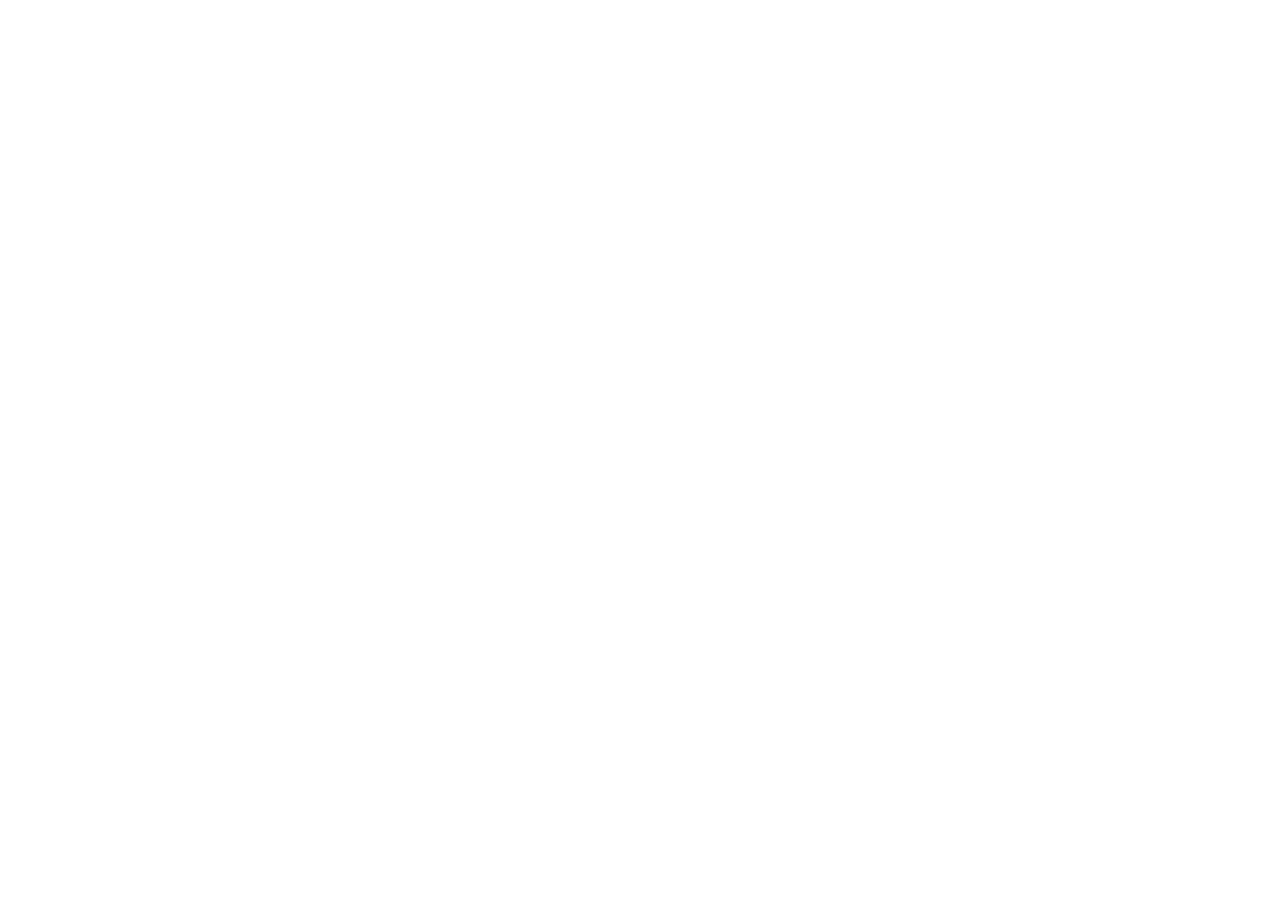
==== o_and_p.html @ 0482d4a7 "project camp" ====
<!DOCTYPE html>
<html lang="en">
<head>
    <meta charset="UTF-8">
    <meta http-equiv="X-UA-Compatible" content="IE=edge">
    <meta name="viewport" content="width=device-width, initial-scale=1.0">
    <title> Offer and Equipment </title>
    <link rel="stylesheet" href="style.css">
</head>
<body>
    
</body>
</html>
---- style.css ----
@import url('https://fonts.googleapis.com/css2?family=Noto+Sans:ital,wght@0,100;0,200;0,300;0,400;0,500;0,600;0,700;1,100;1,200;1,300;1,400;1,500;1,600;1,700&display=swap');

a {
    text-decoration: none;
    color: black;
}

* {
    padding: 0;
    margin: 0;
    box-sizing: border-box;
    font-family: 'Noto Sans', sans-serif;
}

/* Navbar  */

 nav {
    position: fixed;
    top: 0;
    left: 0;
    z-index: 100;
 }
.navbar {
    display: flex;
    justify-content: space-between;
    align-items: center;
    background-color: #1f1e1d;
    color: white;
    width: 100vw;
}

.navsearch  {
    width: 75%;
    display: flex;
    justify-content: space-between;
    align-items: center;
}

.search {
    display: flex;
}

.location small, span {
    font-weight: 400;
    text-align: center;
}

.location span {
    font-size: x-large;
    font-weight: bold;
}

#lang {
    padding: 10px;
    border-radius: 10px;
}
.search select {
    border-top-left-radius: 10px;
    border-bottom-left-radius: 10px;
    padding: 10px;
}

input[type=search] {
    padding: 10px;
    width: 400px;
    transition: all 0.5s ease-out;
}

input[type=search]:focus {
    width: 500px;
}

.fa-magnifying-glass {
    padding: 11px;
    border: 1px solid gray;
    border-top-right-radius: 10px;
    border-bottom-right-radius: 10px;
    background-color: #ebb931;
}

.navsearch a > i {
    font-size: x-large;
    color: whitesmoke;
}

.navbar .logo img {
    width: 70px;
}

.navlink {
    background-color: #ebb931;
    color: whitesmoke;
}

.navlink ul {
    margin-left: 10%;
}

.navlink ul li  a {
    color: whitesmoke;
}
.navlink ul li {
    display: inline-block;
    margin-right: 1.5em;
    padding: 5px;
    transition: all 0.5s ease-out;
}

.camp-equip {
    position: relative;
}

.navlink li:nth-child(2) {
    cursor: pointer;
}

.equip-list {
    position: absolute;
    top: 1.5em;
    width: fit-content;
    background-color: #ebb931;
    padding: 5px;
    display: none;
}

.navlink li:nth-child(2):hover .equip-list {
    display: block;
}


.navlink ul li:hover {
    background-color: #4a4841;
}


.activelink {
    background-color: #4a4841;
}

/* basket  */

.basket {
    position: relative;
    display: flex;
    align-items: center;
    justify-content: space-around;
    background-color: #cc221d;
    margin-right: 30px;
    padding: 5px;
    border-radius: 5px;
    color: white;
}

.basket a {
    margin-right: 10px;
}

.basket::before {
    content: '3';
    position: absolute;
    top: -40%;
    left: -15%;
    background-color: #ebb931;
    width: fit-content;
    padding: 5px 10px;
    border-radius: 50%;
}

/* toggle  */
.toggle {
    position: relative;
    border-radius: 5px;
    padding: 15px;
    right: 0;
    display: flex;
    align-items: center;
    justify-content: center;
    overflow: hidden;
    display: none;
}

.toggle span {
    position: absolute;
    left: 5px;
    width: 30px;
    height: 3px;
    background-color: gray;
    transition: 0.5s;
}

.toggle span:nth-child(1) {
    transform: translateY(-10px);
    width: 15px;
}
.toggle span:nth-child(2) {
    transform: translateY(10px);
    width: 15px;
}
.toggle.active span:nth-child(3) {
    transform: translatex(50px);
    width: 15px;
}

.toggle.active span:nth-child(1) {
    width: 30px;
    transform: translateX(0px) rotate(45deg);
    transition-delay: 0.125;
}
.toggle.active span:nth-child(2) {
    width: 30px;
    transform: translateX(0px) rotate(315deg);
    transition-delay: 0.125;
}

/* home */

.home {
    display: grid;
    margin: 20vh 30px 30px 30px;
    grid-template-columns: 2fr 1fr 1fr 1fr;
    grid-gap: 1em;  
    grid-auto-rows: minmax(100px, auto);
    color: white;
}

.home-img {
    display: flex;
    flex-direction: column;
    justify-content: center;
    align-items: center;
}

.home .home-img2 {
    box-shadow: 1px 2px 5px #4a4841;
    display: flex;
    align-items: center;
    justify-content: center;
    color: #1f1e1d;
    text-align: center;
    background-color: white;
}

.home-text {
    line-height: 2.5em;
}

.home-text small {
    color: #3d51d4;
    text-transform: uppercase;
}

.home-img2 p {
    font-size: 20px;
    color: #cc221d;
    font-weight: 700;
}

.home div:nth-child(1) {
    grid-column: 1/3;
    grid-row: 1/5;
}

.home div:nth-child(2) {
    grid-column: 3/5;
    grid-row: 1/3;
}

.home div:nth-child(3) {
    grid-column: 3/5;
    grid-row: 3/5;
}

.home div:nth-child(3) img {
    height: 200px;
}



.home-img {
    background: url('/images/istockphoto-904960682-612x612.jpg');
    background-position: center;
    background-repeat: no-repeat;
    background-size: cover;
}

.home-img h2 {
    font-size: 30px;
    margin: 10px 0px;
}

.home-img button {
    padding: 10px;
    border-radius: 10px;
    border: none;
    background-color: #ebb931;
}

/* Tabs  */
.tab-container {
    margin: 30px;
}
.tabs {
    display: flex;
    flex-wrap: wrap;
}

.tab-labels {
    padding: 10px;
    margin-right: 50px;
    cursor: pointer;
    transition: all ease-in 0.5s;
}

.tab-content {
    order: 1;
    width: 100%;
    margin-top: 50px;
    display: none;
}

.tab_radio {
    display: none;
}

.tab_radio:checked + .tab-labels {
    border-bottom: 1px solid #ebb931;
}

.tab_radio:checked + .tab-labels + .tab-content {
    display: initial;
}

.bestseller, .news {
    display: flex;
    justify-content: space-around;
}

.bestseller img, .news img {
    width: 200px;
    height: 200px;
}

.bestseller .bestseller_products , .news .new_products{
    width: 18%;
    padding: 10px;
    box-shadow: 2px 3px 5px #4a4841;
    transition: all ease-in-out 0.5s;
}

.bestseller_products:hover, .new_products:hover {
    transform: scale(1.1);
}

.dis_price {
    display: flex;
    align-items: center;
    justify-content: space-between;
}

.dis_price strike, .dis_price p {
    color: #cc221d;
}


.rating {
    display: flex;
    justify-content: space-between;
    border-bottom: 1px solid gray;
    padding: 5px;
}

 .rating i {
    color: gold;
}

/* cards  */

    .card-container {
        margin: 30px;
    }
    
    .cards {
        display: flex;
        justify-content: space-evenly;
    }

    .card {
        display: flex;  
        align-items: center;
        justify-content: space-between;
        width: 30%;
        box-shadow: 2px 1px 5px #4a4841;
        text-align: center;
        padding: 10px;
        transition: all 0.5s ease-in-out;
    }

    .card:hover {
        transform: scale(1.05);
        box-shadow: 2px 1px 5px #ebb931;
    }

    .card-img img {
        width: 200px;
        height: 250px;
    }

    .card-body {
        position: relative;
        margin-top: -20%;
    }

    .card-body p {
        text-transform: uppercase;
    }

    .card-body p::after {
        position: absolute;
        content: '20% off';
        left: 50%;
        top: 150%;
        width: 50px;
        height: 50px;
        border-radius: 50px;
        background-color: #cc221d;
        color: whitesmoke;
        padding: 10px;
    }

    .card:nth-child(2) p:after {
        content: '50% off';
    }

    .card:nth-child(3) p:after {
        content: '10% off';
    }

    .card-lg {
        margin: 50px;
        display: flex;
        justify-content: space-between;
        align-items: center;
        padding: 10px;
        background-color: #cc221d;
        border-radius: 10px;
    }

    .card-lg img {
        width: 300px;
    }

    .card-lg h2 {
        font-size: 50px;
        color: white;
        padding: 20px;
    }

    .card-lg span {
        font-style: italic;
        font-size: 30px;
        color: #ebb931;
    }

    .card-lg-body p {
        font-size: 20px;
        color: white;
        padding: 20px;
    }

    .card-lg-text {
        display: flex;
        flex-direction: column;
        align-items: flex-start;
        line-height: 5em;
    }

    .card-lg-text p {
        font-size: 50px;
        color: white;
    }

    .card-lg-text small {
        color: white;
        opacity: 0.5;
    }

    .card-lg-text button {
        padding: 10px;
        border-radius: 10px;
        border: none;
        background-color: #ebb931;
    }

    /* Tents  */
    .tent-container {
       margin: 30px;
    }

    .tent-container h2 {
        font-weight: 400;
        margin: 20px;
        padding: 10px;
        border-bottom: 1px solid #ebb931;
    }

    .tents {
        display: flex;
        justify-content: space-around;
    }

    .tent-container img {
        width: 150px;
        height: 200px;
    }

    .tent-card {
        width: 18%;
        padding: 20px;
        box-shadow: 1px 1px 5px #ebb931;
        transition: all 0.5s ease-in-out;
    }

    .tent-card:hover {
        transform: scale(1.05);
    }

    .tent-card .tent-img {
        border-bottom: 1px solid gray;
    }

    .tent-body p {
        text-transform: uppercase;
        margin: 5px;
        text-align: center;
    }

    .tent-body button {
        width: 100%;
        padding: 5px;
        border-radius: 5px;
        border: none;
        background-color: #4a4841;
        color: whitesmoke;
        margin: 10px 0px;
    }

/* home ends  */

/* Reviews  starts  */

    .review-body {
        background-color: #d8e3db;
    }
    .review-container {
        margin: 20vh 30px;
    }
    .reviews {
        display: flex;
        justify-content: space-around;
    }


    .filter {
        width: 20%;
        margin: 0px 30px;
    }

    .filter ul {
        list-style: none;
        margin-left: 20px;
        margin-top: 20px;
    }

    .filter ul li {
        cursor: pointer;
        color: whitesmoke;
        padding: 5px;
        font-size: 12px;
        margin-top: 5px;
        background-color: #4a4841;
        transition: all 0.5s ease-in-out;
    }

    .filter ul li:hover {
        background-color: #ebb931;
        color: #1f1e1d;
    }

    .filter input[type=search] {
        margin: 20px 0px;
        border: none;
        border-radius: 10px;
        width: 80%;
    }

    #fa-search {
        background-color:#ebb931;
        padding: 10px;
        border-radius: 10px;
    }

    .contactus {
        max-width: 200px;
        margin: 20px 0px;
    }

    .contactus input {
        padding: 10px;
        margin: 10px 3px;
        border: none;
        border-radius: 5px;
    }

    .contactus button {
        padding: 10px;
        border: none;
        background-color: #ebb931;
        transition: all 0.5s ease-in;
    }

    .contactus button:hover {
        transform: scale(1.05);
    }

    .review {
        width: 80%;
    }

    .review-card .review-text {
        width: 60%;
    }

    .review-card {
        display: flex;
        justify-content: space-between;
        padding: 20px;
        border: 1px solid black;
        border-radius: 10px;
        margin: 10px 0px;
    }
    .review-card img {
        width: 100px;
        height: 100px;
        border-radius: 100px;
    }

    .fa-star, .fa-star-half-stroke {
        color: goldenrod;
    }

    .review button {
        padding: 10px;
        border: none;
        border-radius: 10px;
        background-color: #4a4841;
        color: whitesmoke;
    }

    .give_review {
        display: flex;
        justify-content: space-between;
    }

    .give_review input[type=checkbox] {
        display: none;
    }
    .give_review label {
        background-color: #cc221d;
        padding: 10px;
        color: whitesmoke;
    }

    /* modal  */


    .modal-container {
        width: 100%;
        height: 100%;
        display: flex;
        opacity: 0;
        visibility: hidden;
        transition: opacity 0.7s;
        position: fixed;
        top: 0;
        left: 0;
        z-index: 300;
        background: rgba(0,0,0,0.8);
    }
    
    .modalup{
        position: relative;
        width: 30%;
        height: 300px;
        margin: auto;
        border-radius: 10px;
        background: #d8e3db;
        line-height: 3em;
        padding: 30px;
    }
    
    .modalup button {
        margin: 10px 0px;
        padding: 10px;
        transition: 0.5s all ease-out;
    }
    .modalup a {
        color: #000;
    }

    .modalup button:hover {
        transform: scale(1.05);
        border: none;
        background-color: #ebb931;
    }
    
    
    .close {
        position: absolute;
        top: 150px;
        left: 760px;
        background-color: #cc221d; 
        font-size: 12px;
    }
    
    #review:checked ~ .modal-container {
        opacity: 1;
        visibility: visible;
    }

    .review-star {
        display: flex;
        justify-content: space-between;
    }

    .modalup h4 {
        font-weight: 400;
        font-size: 20px;
    }

    .modalup input[type=text], select {
        padding: 10px;
        border: none;
        border-radius: 5px;
    }

    /* reviews end  */
    /* basket starts  */

    .basket-container {
        margin: 20vh 30px 30px 30px;
    }

    .basketpage table {
        width: 100%;
    }

    .basketpage td, th {
        text-align: center;
        padding: 10px;
    }

    .basketpage th {
        color: whitesmoke;
        font-weight: 400;
        background-color: #cc221d;
    }

    .basketpage img {
        width: 100px;
    }

    .basketpage i {
        border: 1px solid gray;
        padding: 10px;
    }

    .basketpage span {
        margin: 0 10px;
    }

    .basketpage a {
        background: #cc221d;
        color: whitesmoke;
        padding: 10px;
    }


    .basketpage button {
        padding: 10px;
        width: 100%;
        border: none;
        background-color: #cc221d;
        color: white;

    }

    .items {
        display: flex;
    }

    .item-text {
        margin-left: 30px;
    }

    /* basket ends  */

    /* equipments  */

    .tents-container {
        margin: 20vh 30px 30px 30px;
    }

    .tent-slide {
        display: flex;
        align-items: center;
        justify-content: space-around;
        background-color: #586fcc;
        padding: 10px;
    }

    .tent-body-container , .cookware-body-container {
        display: flex;
        box-shadow: 1px 2px 5px #4a4841;
        padding: 20px;
    }

    .equip-tent-list {
        width: 20%;
    }

    .tent-items {
        width: 80%;
    }

    .tent-list ul {
        list-style: none;
        font-size: 12px;
        margin-left: 20px;
    }

    .tent-list ul li {
        margin: 15px;
        cursor: pointer;
    }

    .tent-choice {
        display: flex;
        align-items: center;
    }

    .tents-color {
        display: flex;
        justify-content: space-between;
        margin: 20px;
    }

    .tent-color {
        width: 30px;
        height: 30px;
        border-radius: 30px;
        background-color: #cc221d;
    }

    .tent-items button {
        padding: 10px;
        background-color: #1f1e1d;
        color: white;
        margin: 10px 0px;
        border: none;
        border-radius: 5px;
    }

    .tents-color div:nth-child(1) {background-color: #3d51d4 }
    .tents-color div:nth-child(2) {background-color: #ebb931 }
    .tents-color div:nth-child(3) {background-color: #cc221d }
    .tents-color div:nth-child(4) {background-color: #4a4841 }
    .tents-color div:nth-child(5) {background-color: green }
    .tents-color div:nth-child(6) {background-color: indianred }

    .tent-item {
        display: flex;
        flex-wrap: wrap;
        text-align: center;
    }

    .tent-item-card {
        box-shadow: 1px 2px 5px #4a4841;
        padding: 10px;
        width: 30%;
        line-height: 2em;
        margin: 10px;
        transition: all 0.5s ease-out;
    }

    .tent-item-card:hover {
        transform: scale(1.05);
    }

    .tent-item-card button {
        padding: 5px;
        background-color: #4a4841;
        color: whitesmoke;
        border: none;
    }


    .tent-item img {
        width: 150px;
        height: 150px;
    }

    /* Cookware  */

                            
    .cookware-container, .bags-container, .equipment-container {
        margin: 20vh 30px 30px 30px;
    }

    .cookware-container .tent-slide {
        background-color: #cc221d;
        color: whitesmoke;
    }

    .bags-container .tent-slide {
        background-color: #ebb931;
        color: black;
    }

    .bags-container .tent-slide img {
        height: 200px;
    }

    .equipment-container .tent-slide {
        background-color: aqua;
    }

    .equipment-container .tent-slide img {
        width: 200px;
    }
  

 /* footer     */

 footer {
    margin-top: 2em;
    background-color: #ebb931;
 }
 footer .footer-items {
    display: flex;
    justify-content: space-around;
    padding: 20px;
 }

 .footer-items ul {
    list-style: none;
    margin-left: 0.5em;
 }

 .footer-items ul li {
    text-decoration: underline;
    line-height: 1.5em;
 }

 .subscribe {
    margin: 20px 5px;
 }
 .subscribe input[type=text], .subscribe button {
    padding: 10px;
    border-radius: 10px;
 }

 .subscribe button {
    background-color: #4a4841   ;
    color: white;
 }

    .social-links i {
    font-size: 20px;
    margin-left: 10px;
 }

 .copyright  {
    text-align: center;
    background-color: #4a4841;
    color: white;
    padding: 5px;
 }

@media (max-width: 912px) {
   .navbar .location {
    display: none;
   }

   .search select {
    width: 30px;
   }

   .navsearch input[type=search] {
    width: 200px;
   }

   .bestseller, .news {
    flex-wrap: wrap;
    justify-content: flex-start;
   }

   .bestseller .bestseller_products , .news .new_products{
    width: 30%;
    margin-right: 20px;
    margin-top: 20px;
}
.bestseller img, .news img {
    width: 200px;
    height: 200px;
}
.home-img2 img {
    width: 150px;
}

.home{
    margin: 20px;
}
}

@media (max-width: 576px) {
    nav .location {
     display: none;
    }
 
    .search select {
     width: 30px;
    }
 
    .navsearch input[type=search] {
     width: 100px;
    padding: 5px;
    }
 
    #lang {
     display: none;
    }

    .navsearch a > i {
        font-size: 16px;
        margin-right: 0;
        margin-left: 10px;
    }
    

   .navlink {
        margin-left: -300px;
        background: transparent;
        transition: all 1s ease-out;
        padding: 5px;
   }

    .navlink ul li {
        display: block;
        max-width: fit-content;
    }
     
    .toggle {
        display: block;
        margin-right: 10px;
    }

    .navlink.active {
        background: rgba(235, 185, 49, 1);
        margin-left: 0;
    }

    .equip-list {
        position: absolute;
        top: -150%;
        left: 110%;
        width: fit-content;
        background-color: #4a4841;
        padding: 5px;
        display: none;
    }

    .equip-list::after {
        content: '';
        position: absolute;
        top: 18%;
        left: -7%;
        width: 15px;
        height: 15px;
        background-color: #4a4841;
        transform: rotate(-45deg);
    }

    .equip-list ul li:hover {
        background-color: #ebb931;
    }

    .basket {
        margin-left: 0.5em;
    }
    .basket p {
        display: none;
    }

    /* Navbar ends  */

    /* home starts */

    .home {
        grid-template-columns: 2fr 1fr;
        margin-top: 100px;
    }

    .home.active {
        margin-top: 0;
    }

    .home div:nth-child(1) {
        grid-column: 1/3;
        grid-row: 1/3;
    }
    
    .home div:nth-child(2) {
        grid-column: 1/2;
        grid-row: 3/4;
    }
    
    .home div:nth-child(3) {
        grid-column: 2/3;
        grid-row: 3/4;
    }

    .home-img2 {
        flex-wrap: wrap;
        padding: 5px;
    }

    .home-img2 img {
        width: 100px;
    }

    .home-img h2 {
        font-size: 20px;
    }
    /* tabs  */

    .tab-labels {
        margin-right: 10px;
    }

    .bestseller, .news {
        flex-wrap: wrap;
    }

    .bestseller .bestseller_products , .news .new_products{
        width: 100%;
        margin-top: 20px;
    }

    /* card  */
    .cards {
        display: flex;
        flex-direction: column;
    }

    .card {
        width: 100%;
        flex-direction: column;
        margin-top: 20px;
    }

    .card-body p {
        margin-top: 100px;
    }

    .card-body p::after {
        position: absolute;
        content: '20% off';
        left: 80%;
        top: 0%;
        width: 50px;
        height: 50px;
    }

    .tents {
        flex-wrap: wrap;
    }

    .tent-card {
        width: 48%;
        margin-top: 20px;
    }

    .tent-img img {
        width: 100px;
        height: 100px;
    }

    .card-lg {
        flex-direction: column;
    }

    .card-lg-text {
        line-height: 3em;
    }
    /* home ends  */

    /* review  */

    .reviews {
        display: flex;
        flex-wrap: wrap;
    }

    .filter {
        width: 100%;
    }

    .review {
        width: 100%;
    }

    .review-img img {
        width: 50px;
        height: 50px;
    }

    .modalup {
        width: 80%;
        height: 300px;
    }

    .close  {
        left: 330px;
        top: 300px;
        padding: 2px 20px;
        font-size: 12px;
    }

    .review-container {
        margin-top: 100px;
    }

    .review-text  {
        font-size: 10px;
        margin: 0px 5px;
    }
    .fa-star, .fa-star-half-stroke {
        font-size: 10px;
    }
    /* basket  */

    .basket-container {
        margin: 100px 10px 10px 10px;
    }

    .basketpage table {
        width: 100%;
    }

    .basketpage img {
        width: 50px;
    }

    .basketpage i {
        padding: 2px;
        font-size: 10px;
    }

    .basketpage span {
        margin: 0px ;
    }

    .basketpage a {
        padding: 5px;
    }

    .basketpage button {
        font-size: 12px;
        padding: 5px;
    }

    .basketpage th, td {
        font-size: 12px;
    }

    .item-text {
        display: none;
    }

    /* Basket Ends  */

    /* Equipment starts  */
    .cookware-container, .bags-container, .equipment-container, .tents-container {
        margin: 10vh 30px 30px 30px;
    }

    .cookware-container img, .bags-container img, .equipment-container img {
        width: 100px;
    }

    .tent-container img {
        width: 50px;
    }

    .equip-tent-list {
        width: 30%;
    }

    .equip-tent-list h3 {
        font-size: 16px;
    }

    .tent-choice {
        margin-left: 20px;
    }


    .tent-filter p  {
        font-size: 12px;
    }

    .tent-filter input[type=range] {
        width: 50px;
    }

    .choose-color {
        font-size: 12px;
    }

    .tents-color {
        flex-wrap: wrap;
    }

    .tent-slide img {
        width: 150px;
    }

    .tent-slide h1 {
        font-size: 20px;
    }

    .tent-slide p {
        font-size: 10px;
    }

    .tent-choice select {
        font-size: 10px;
    }
    .tent-list ul li {
        margin-left: 0px;
        font-size: 10px;
        line-height: 1em;
    }

    .tent-item {
        justify-content: space-around;
    }

    .tent-item-card {
        width: 80px;
        padding: 2px;
    }

    .tent-item-card p {
        font-size: 8px;
        line-height: 1em;
    }

    .tent-item-card button {
        font-size: 8px;
        padding: 2px;
    }

    .tent-item-card img {
        width: 50px;
        height: 50px;
    }

    /* footer  */

    .footer-items {
        flex-wrap: wrap;
    }

    .footer-items div {
        margin-top: 20px;
    }
 }
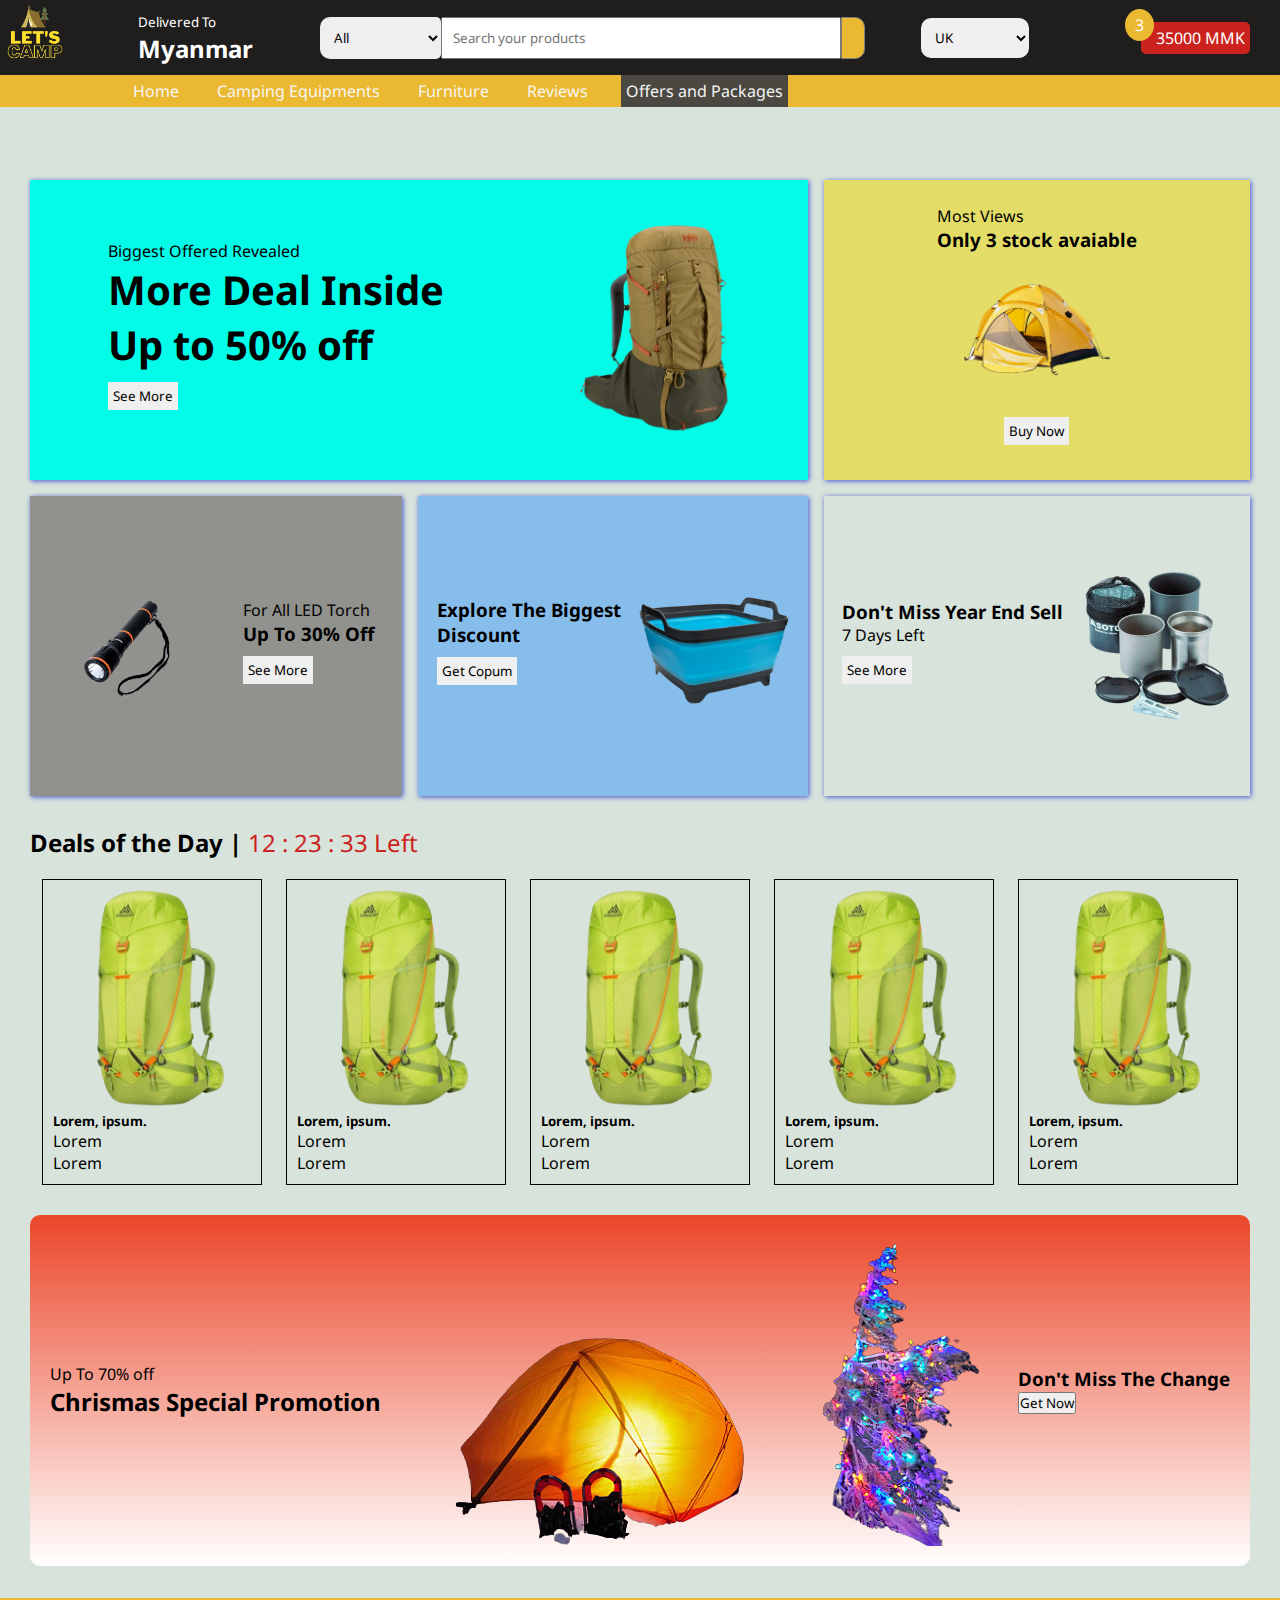
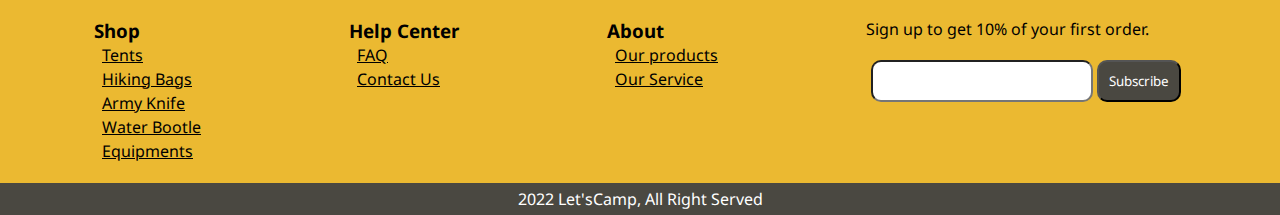
==== commit 78a28504: "offers done" ====
--- a/o_and_p.html
+++ b/o_and_p.html
@@ -4,10 +4,240 @@
     <meta charset="UTF-8">
     <meta http-equiv="X-UA-Compatible" content="IE=edge">
     <meta name="viewport" content="width=device-width, initial-scale=1.0">
-    <title> Offer and Equipment </title>
+    <title> Home </title>
     <link rel="stylesheet" href="style.css">
+<link rel="stylesheet" href="https://cdnjs.cloudflare.com/ajax/libs/font-awesome/6.2.1/css/all.min.css" integrity="sha512-MV7K8+y+gLIBoVD59lQIYicR65iaqukzvf/nwasF0nqhPay5w/9lJmVM2hMDcnK1OnMGCdVK+iQrJ7lzPJQd1w==" crossorigin="anonymous" referrerpolicy="no-referrer" />
 </head>
-<body>
-    
+<body class="review-body">
+   <header>
+    <nav>
+        <div class="navbar">
+          <div class="logo">
+              <img src="/images/logo.png" alt="">
+          </div>
+          <div class="location">
+              <small>Delivered To </small> <br> 
+              <span> <i class="fa-solid fa-location-dot"></i> Myanmar </span>
+          </div>
+          <div class="navsearch">
+                  <div class="search">
+                      <select name="" id="">
+                        <option value=""> All </option>
+                          <option value="1"> Tents </option>
+                          <option value="2"> Hiking Bags   </option>
+                          <option value="3">  Water Bottle   </option>
+                          <option value="4"> Army Knife </option>
+                          <option value="5"> Sleeping Bed </option>
+                      </select>
+                      <input type="search" name="" id="" placeholder="Search your products">
+                      <i class="fa-solid fa-magnifying-glass"></i>
+                  </div>
+                  <select name="" id="lang">
+                      <option value="1"> American </option>
+                      <option value="2"> မြန်မာ </option>
+                      <option value="3"> 
+                        ประเทศไทย </option>
+                      <option value="4"> India </option>
+                      <option value="5" selected> UK </option>
+                      <option value="6"> Austalia  </option>
+                  </select>
+                  <a href="login.html"> <i class="fa-solid fa-user"></i> </a>
+                  <div class="basket">
+                    <a href="basket.html" id="basket"> 
+                        <i class="fa-solid fa-cart-shopping"></i>
+                    </a>
+                    <p> 35000 MMK </p>   
+                  </div>
+                  <div class="toggle">
+                    <span></span>
+                    <span></span>
+                    <span></span>
+                </div>
+          </div>
+        </div>
+        <div class="navlink">
+              <ul>
+                  <li> <a href="index.html">Home</a> </li>
+                  <li> 
+                    <div class="camp-equip">
+                        <p>  Camping Equipments </p>    
+                         <div class="equip-list">
+                             <ul>
+                                 <li> <a href="/equipments/tents.html"> Tents</a> </li>
+                                 <li> <a href="/equipments/cookware.html"> CookWare </a></li>
+                                 <li> <a href="/equipments/bags.html"> Hiking Bags</a> </li>
+                                 <li> <a href="/equipments/equip.html"> Equipments </a></li>
+                             </ul>
+                         </div>
+                    </div>
+                </li>
+                  <li> <a href="furniture.html">Furniture</a></li>
+                  <li> <a href="reviews.html">Reviews</a> </li>
+                  <li  class="activelink"><a href="o_and_p.html"> Offers and Packages</a> </li>
+              </ul>
+        </div>
+    </nav>
+   </header>
+   <div class="oandp-container">
+        <div class="grid-items">
+            <div class="item1 item">
+                <div>
+                    <p> Biggest Offered Revealed </p>
+                    <h3> More Deal Inside <br> Up to 50% off </h3>
+                    <button> See More </button>
+                </div>
+                <img src="/images/products/hikingbags/REI_Co_Brown_Large_Backpack-removebg-preview.png" alt="">
+            </div>
+            <div class="item2 item">
+                <div>
+                    <p> Most Views  </p>
+                    <h3> Only 3 stock avaiable  </h3>
+                </div>
+                <img src="/images/products/tents/Adve-removebg-preview.png" alt="">
+                <button> Buy Now </button>
+            </div>
+            <div class="item3 item">
+                <img src="/images/products/equipments/recharagable_LED_Flashlight-removebg-preview.png" alt="">
+                <div>
+                    <p> For All LED Torch  </p>
+                    <h3> Up To 30% Off </h3>
+                    <button> See More </button>
+                </div>
+            </div>
+            <div class="item4 item">
+                <div>
+                    <h3> Explore The Biggest <br> Discount </h3>
+                    <button> Get Copum </button>
+                </div>
+                <img src="/images/products/furniture/collapsable_sink-removebg-preview.png" alt="">
+            </div>
+            <div class="item5 item">
+                <div>
+                    <h3> Don't Miss Year End Sell </h3>
+                    <p> 7 Days Left  </p>
+                    <button> See More </button>
+                </div>
+                <img src="/images/products/cookware/SOTO+Thermostack+Combo-removebg-preview.png" alt="">
+            </div>
+        </div>
+        <div class="deal-day">
+            <h2> Deals of the Day | <span> 12 : 23 : 33 Left </span></h2>
+            <div class="deal-cards">
+                <div class="deal-card">
+                    <img src="/images//products/hikingbags/Gregory-Alpinisto-50-Pack-536x580.png" alt="">
+                    <div class="deal-text">
+                        <h5> Lorem, ipsum.</h5>
+                        <div>
+                            <p> Lorem </p>
+                            <p> Lorem </p>
+                        </div>
+                    </div>
+                </div>
+                <div class="deal-card">
+                    <img src="/images//products/hikingbags/Gregory-Alpinisto-50-Pack-536x580.png" alt="">
+                    <div class="deal-text">
+                        <h5> Lorem, ipsum.</h5>
+                        <div>
+                            <p> Lorem </p>
+                            <p> Lorem </p>
+                        </div>
+                    </div>
+                </div>
+                <div class="deal-card">
+                    <img src="/images//products/hikingbags/Gregory-Alpinisto-50-Pack-536x580.png" alt="">
+                    <div class="deal-text">
+                        <h5> Lorem, ipsum.</h5>
+                        <div>
+                            <p> Lorem </p>
+                            <p> Lorem </p>
+                        </div>
+                    </div>
+                </div>
+                <div class="deal-card">
+                    <img src="/images//products/hikingbags/Gregory-Alpinisto-50-Pack-536x580.png" alt="">
+                    <div class="deal-text">
+                        <h5> Lorem, ipsum.</h5>
+                        <div>
+                            <p> Lorem </p>
+                            <p> Lorem </p>
+                        </div>
+                    </div>
+                </div>
+                <div class="deal-card">
+                    <img src="/images//products/hikingbags/Gregory-Alpinisto-50-Pack-536x580.png" alt="">
+                    <div class="deal-text">
+                        <h5> Lorem, ipsum.</h5>
+                        <div>
+                            <p> Lorem </p>
+                            <p> Lorem </p>
+                        </div>
+                    </div>
+                </div>
+            </div>
+        </div>
+        <div class="christmas-promotion">
+            <div> 
+                <p> Up To 70% off</p>
+                <h2> Chrismas Special Promotion </h2>
+            </div>
+            <img src="/images/christmax-removebg-preview.png" alt="">
+            <div>
+                <h3> Don't Miss The Change </h3>
+                <button> Get Now </button>
+            </div>
+        </div>
+   </div>
+   <footer>  
+    <div class="footer-items">
+        <div>
+            <h3> Shop </h3>
+            <ul>
+                <li>Tents </li>
+                <li> Hiking Bags </li>
+                <li> Army Knife </li>
+                <li> Water Bootle </li>
+                <li> Equipments </li>
+            </ul>
+        </div>
+        <div>  
+            <h3> Help Center </h3> 
+            <ul>
+                <li> FAQ </li>
+                <li> Contact Us </li>
+            </ul>   
+        </div>
+        <div> 
+            <h3> About </h3>
+            <ul>
+                <li> Our products </li>
+                <li> Our Service  </li>
+            </ul> 
+        </div>  
+        <div>
+           <p> Sign up to get 10% of your first order.</p>
+           <div class="subscribe ">
+                <input type="text"> 
+                <button> Subscribe </button>
+           </div>
+           <div class="social-links">
+            <i class="fa-brands fa-facebook"></i>
+            <i class="fa-brands fa-instagram"></i>
+            <i class="fa-brands fa-twitter"></i>
+            <i class="fa-brands fa-linkedin"></i>
+           </div>
+         </div>
+    </div>
+    <div class="copyright">
+        <p> 2022 Let'sCamp, All Right Served </p>
+    </div>
+</footer>
+<script>
+// toggle 
+let menutoggle = document.querySelector('.toggle');
+menutoggle.onclick = function() {
+menutoggle.classList.toggle('active')
+document.querySelector(".navlink").classList.toggle("active");
+}
+</script>
 </body>
 </html>--- a/style.css
+++ b/style.css
@@ -12,6 +12,7 @@
     box-sizing: border-box;
     font-family: 'Noto Sans', sans-serif;
 }
+
 
 /* Navbar  */
 
@@ -939,17 +940,361 @@
         width: 200px;
     }
   
-
+    /* equipment ends  */
+
+    .furniture-container {
+        margin: 20vh 30px 30px 30px;
+    }
+
+    .furniture-slide {
+        margin: 30px 0px;
+        width: 100%;
+        height: 300px;
+        overflow: hidden;
+    }
+    
+    .slide {
+        position: relative;
+        width: 300%;
+        animation: 10s slide  infinite;
+        animation-delay: 0.5s;
+    }
+    
+    .slide-img {
+        position: relative;
+        width: 33.3%;
+        height: 400px;
+        float: left;
+        display: flex;
+        justify-content: space-around;
+        align-items: center ;
+        padding: 20px;
+    }
+
+    .slide-text {
+        padding: 20px;
+        width: 50%;
+        margin-top: -100px;
+    }
+
+    .slide-text button {
+        padding: 10px;
+        border: none;
+        border-radius: 10px;
+        margin-top: 10px;
+        background-color: #1f1e1d;
+        color: white;
+    }
+
+    .slide-text p {
+        font-size: 30px;
+    }
+    
+    .slide-img img {
+        width: 300px; 
+    }
+
+    .furniture-slide .slide-img:nth-child(1) {
+        background-color: #cc221d;
+    }
+
+    .furniture-slide .slide-img:nth-child(2) {
+        background-color: #586fcc;
+    }
+
+    .furniture-slide .slide-img:nth-child(3) {
+        background-color: #a547bf;
+    }
+
+    .furniture-slide .slide-img:nth-child(1) .slide-text {
+        color: whitesmoke;
+    }
+
+    @keyframes slide {
+        0% {
+            left: 25%;
+        }
+       
+        25% {
+            left: 0;
+        }
+
+        50% {
+            left: -100%;
+        }
+
+        75% {
+            left: -200%;
+        }
+    }
+
+    .fur-items {
+        margin: 20px 0px;
+        display: flex;
+        justify-content: space-around;
+    }
+
+    .fur-card {
+        position: relative;
+        width: 30%;
+        padding: 20px;
+        text-align: center;
+        margin: 10px 5px;
+        line-height: 2em;
+        box-shadow: 1px 2px 5px #1f1e1d;    
+        transition: all 0.5s ease-in-out;
+        background-color: white;
+    }
+
+    .fur-card img {
+        width: 200px;
+    }
+
+    .fur-popular h1 {
+        font-weight: 400;
+        padding: 5px;
+        border-bottom: 2px solid #1f1e1d;
+    }
+
+    .fur-cart-bg {
+        position: absolute;
+        top: 0;
+        left: 0;
+        background-color: #1f1e1d;
+        width: 100%;
+        height: 100%;
+        opacity: 0.9;
+        display: none;  
+    }
+
+    .fur-card:hover  .fur-cart-bg {
+        display: initial;
+        transition-delay: 0.5s;
+    }
+
+    .fur-cart {
+        margin: 33%;
+    }
+
+    .fur-cart button {
+        padding: 10px;
+        border: none;
+        border-radius: 10px;
+        margin: 10px;
+        width: fit-content;
+        display: block;
+        transition: 0.5s all ease-out;
+    }
+
+    .fur-cart button:hover {
+        background-color: #ebb931;
+    }
+
+    .filter-body {
+        display: flex;
+        justify-content: space-between;
+        margin: 20px 0px;
+        padding: 20px;
+        background-color: #3d51d4;
+        color: whitesmoke;
+    }
+
+    .fur-body {
+        display: flex;
+    }
+
+    .fur-filter {
+        width: 30%;
+    }
+
+    .fur-filter ul {
+        list-style: none;
+        margin-left: 30px;
+    }
+
+    .fur-filter ul li {
+        padding: 5px;
+        background-color: #4a4841;
+        font-size: 12px;
+        margin: 2px;
+        color: whitesmoke;
+        transition: 0.5s all ease-out;
+        cursor: pointer;
+    }
+    .fur-type {
+        margin: 20px;
+        border-top: 3px solid #1f1e1d;
+        border-bottom: 3px solid #1f1e1d;
+        padding: 20px 0px;
+    }
+    .fur-type .type {
+        display: flex;
+        justify-content: space-between;
+        margin: 10px;
+    }
+
+    .fur-filter ul li:hover {
+        background-color: #ebb931;
+        color: black;
+    }
+
+    .fur-item-detail {
+        width: 70%;
+        background-color: #fff;
+        margin-left: 30px;
+    }
+
+    .fur-item-cards {
+        display: flex;
+        flex-wrap: wrap;
+        justify-content: space-around;
+    }
+
+    .fur-item-card {
+        width: 25%;
+        margin: 10px;
+        box-shadow: 1px 1px 5px #4a4841;
+        padding: 10px;
+    }
+
+    .fur-item-card strike {
+        color: #cc221d;
+    }
+
+    .fur-item-card p {
+        font-size: 12px;
+    }
+
+    .fur-item-card button {
+        padding: 5px;
+        font-size: 12px;
+        border: none;
+        background-color: #1f1e1d;
+        color: white;
+        margin: 10px;
+        transition: all 0.5s ease-out;
+    }
+
+    .fur-item-card button:hover {
+        background-color: #ebb931;
+        color: black;
+    }
+
+    .fur-item-card img {
+        width: 150px;
+        height: 150px;
+    }
+
+    /* furniture ends  */
+    
+    /* offers and package starts */
+    .oandp-container {
+        margin: 20vh 30px 30px 30px;
+    }
+    .grid-items {
+        display: grid;
+        column-gap: 1em;
+        row-gap: 1em;
+    }
+
+    .grid-items .item {
+        min-width: 100px;
+        min-height: 100px;
+        display: flex;
+        justify-content: space-around;
+        align-items: center;
+        box-shadow: 1px 1px 5px #3d51d4;
+        padding: 10px;
+    }
+
+    .item1 img {
+        width: 200px;
+    }
+
+    .item button {
+        padding: 5px;
+        border: none;
+        margin: 10px 0px;
+    }
+
+    .item1 h3 {
+        font-size: 40px;
+    }
+
+    .item img {
+        width: 150px;
+    }
+
+    .item1 {
+        grid-column: 1/ span 3;
+        grid-row: 1 / span 2;
+        height: 300px;
+        background-color: #03fce8;
+    }
+
+    .item2 {
+        grid-column: 4;
+        grid-row: 1/ span 2;
+        flex-direction: column;
+        background-color: #e3dd68;
+    }
+
+    .item3  {
+        height: 300px;
+        grid-column: 1 / span 2;
+        background-color: #91918e;
+    }
+
+    .item4 {
+        background-color: #86bdeb;
+    }
+
+    .deal-day {
+        margin: 30px 0px;
+    }
+
+    .deal-day h2 {
+        margin: 20px 0px;
+    }
+
+    .deal-day span {
+        color: #cc221d;
+    }
+
+    .deal-cards {
+        display: flex;
+        justify-content: space-around;
+    }
+
+    .deal-card {
+        width: 18%;
+        border: 1px solid black;
+        padding: 10px;
+    }
+
+    .deal-card img {
+        width: 200px;
+    }
+
+    .christmas-promotion {
+        display: flex;
+        justify-content: space-between;
+        align-items: center;
+        background: linear-gradient(#eb472a, #fff);
+        padding: 20px;
+        border-radius: 10px;
+    }
  /* footer     */
 
  footer {
     margin-top: 2em;
-    background-color: #ebb931;
  }
+
  footer .footer-items {
     display: flex;
     justify-content: space-around;
     padding: 20px;
+    background-color: #ebb931;
  }
 
  .footer-items ul {
@@ -1192,7 +1537,7 @@
     }
 
     .tent-img img {
-        width: 100px;
+        width: 200px;
         height: 100px;
     }
 
@@ -1377,6 +1722,125 @@
         height: 50px;
     }
 
+    /* futniture  */
+
+    .fur-popular img {
+        width: 80px;
+    }
+
+    .fur-popular p {
+        font-size: 10px;
+        line-height: 1em;
+    }
+
+    .fur-cart {
+        margin: 50% 10%;
+    }
+
+    .fur-popular .fur-cart button {
+        font-size: 10px;
+        padding: 3px;
+    }
+    .fur-filter {
+        width: 30%;
+    }
+
+    .filter-body {
+        padding: 20px 5px;
+    }
+
+    .filter-body p, small {
+        font-size: 8px;
+    }
+
+    .fur-filter ul {
+        margin-left: 2px;
+    }
+
+    .fur-filter ul li {
+        font-size: 10px;
+    }
+
+    .fur-item-cards {
+        padding: 0px;
+    }
+
+    .fur-item-card {
+        width: 40%;
+        padding: 2px;
+    }
+
+    .fur-item-card button {
+        font-size: 10px;
+        padding: 3px;
+    }
+
+    .fur-item-card img {
+        width: 80px;
+    }
+
+    /* furniture ends  */
+
+    /* offers and packeges starts  */
+
+    .item1 {
+        grid-column: 1 /span 5;
+    }
+
+    .item h3 {
+        font-size: 20px;
+    }
+
+    .item1 h3 {
+        font-size: 20px;
+    }
+    
+    .item h3 {
+        font-size: 16px;
+    }
+
+    .item2 {
+        grid-column: 1 / span 2 ;
+        grid-row: 3;
+    }
+    .item3 {
+        grid-column: 3 / span 3;
+        grid-row: 3;
+        flex-direction: column;
+    }
+    .item4 {
+        grid-column: 1 / span 2 ;
+        grid-row: 4;
+        flex-direction: column;
+    }
+    .item5 {
+        grid-column: 3 / span 3 ;
+        grid-row: 4;
+        flex-direction: column;
+    }
+
+    .deal-cards {
+        flex-wrap: wrap;
+        justify-content: space-between;
+    }
+
+    .deal-card {
+        width: 45%;
+        margin: 20px 0px;
+    }
+
+    .deal-card img {
+        width: 100px;
+    }
+
+    .christmas-promotion {
+        flex-direction: column;
+    }
+
+    .christmas-promotion img {
+        width: 200px;
+    }
+
     /* footer  */
 
     .footer-items {
